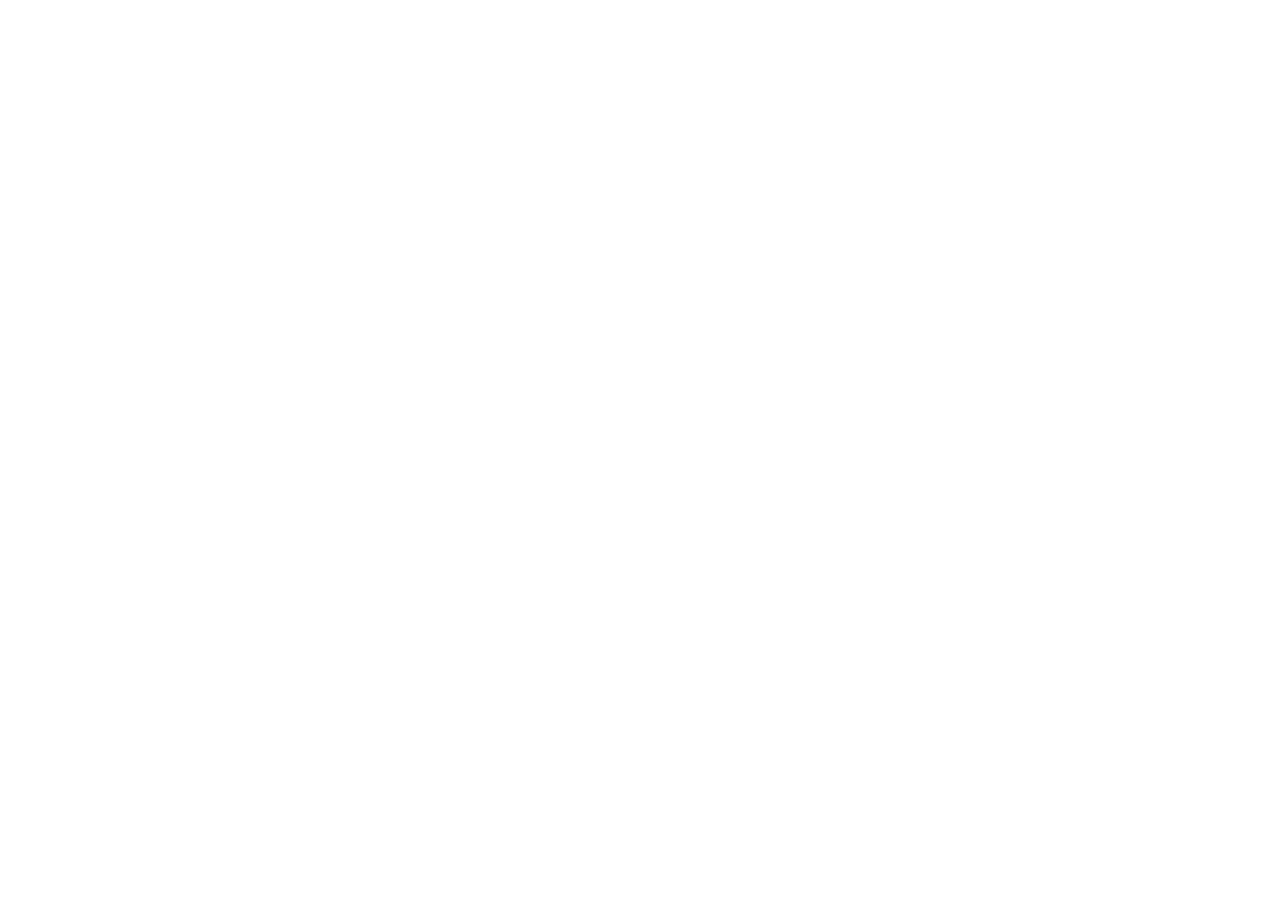
==== index.html @ 61d3b5d3 "Setup y variables de colores" ====
<!DOCTYPE html>
<html lang="en">
<head>
    <meta charset="UTF-8">
    <meta http-equiv="X-UA-Compatible" content="IE=edge">
    <meta name="viewport" content="width=device-width, initial-scale=1.0">
    <title>Yard Sale</title>
    <link rel="stylesheet" href="./css/main.css">
</head>
<body>
    
</body>
</html>
---- css/main.css ----
:root {
    --very-light-pink: #c7c7c7;
    --text-input-field: #f7f7f7;
    --hospital-green: #acd9b2;
    --white: #ffffff;
    --black: #000000;
}
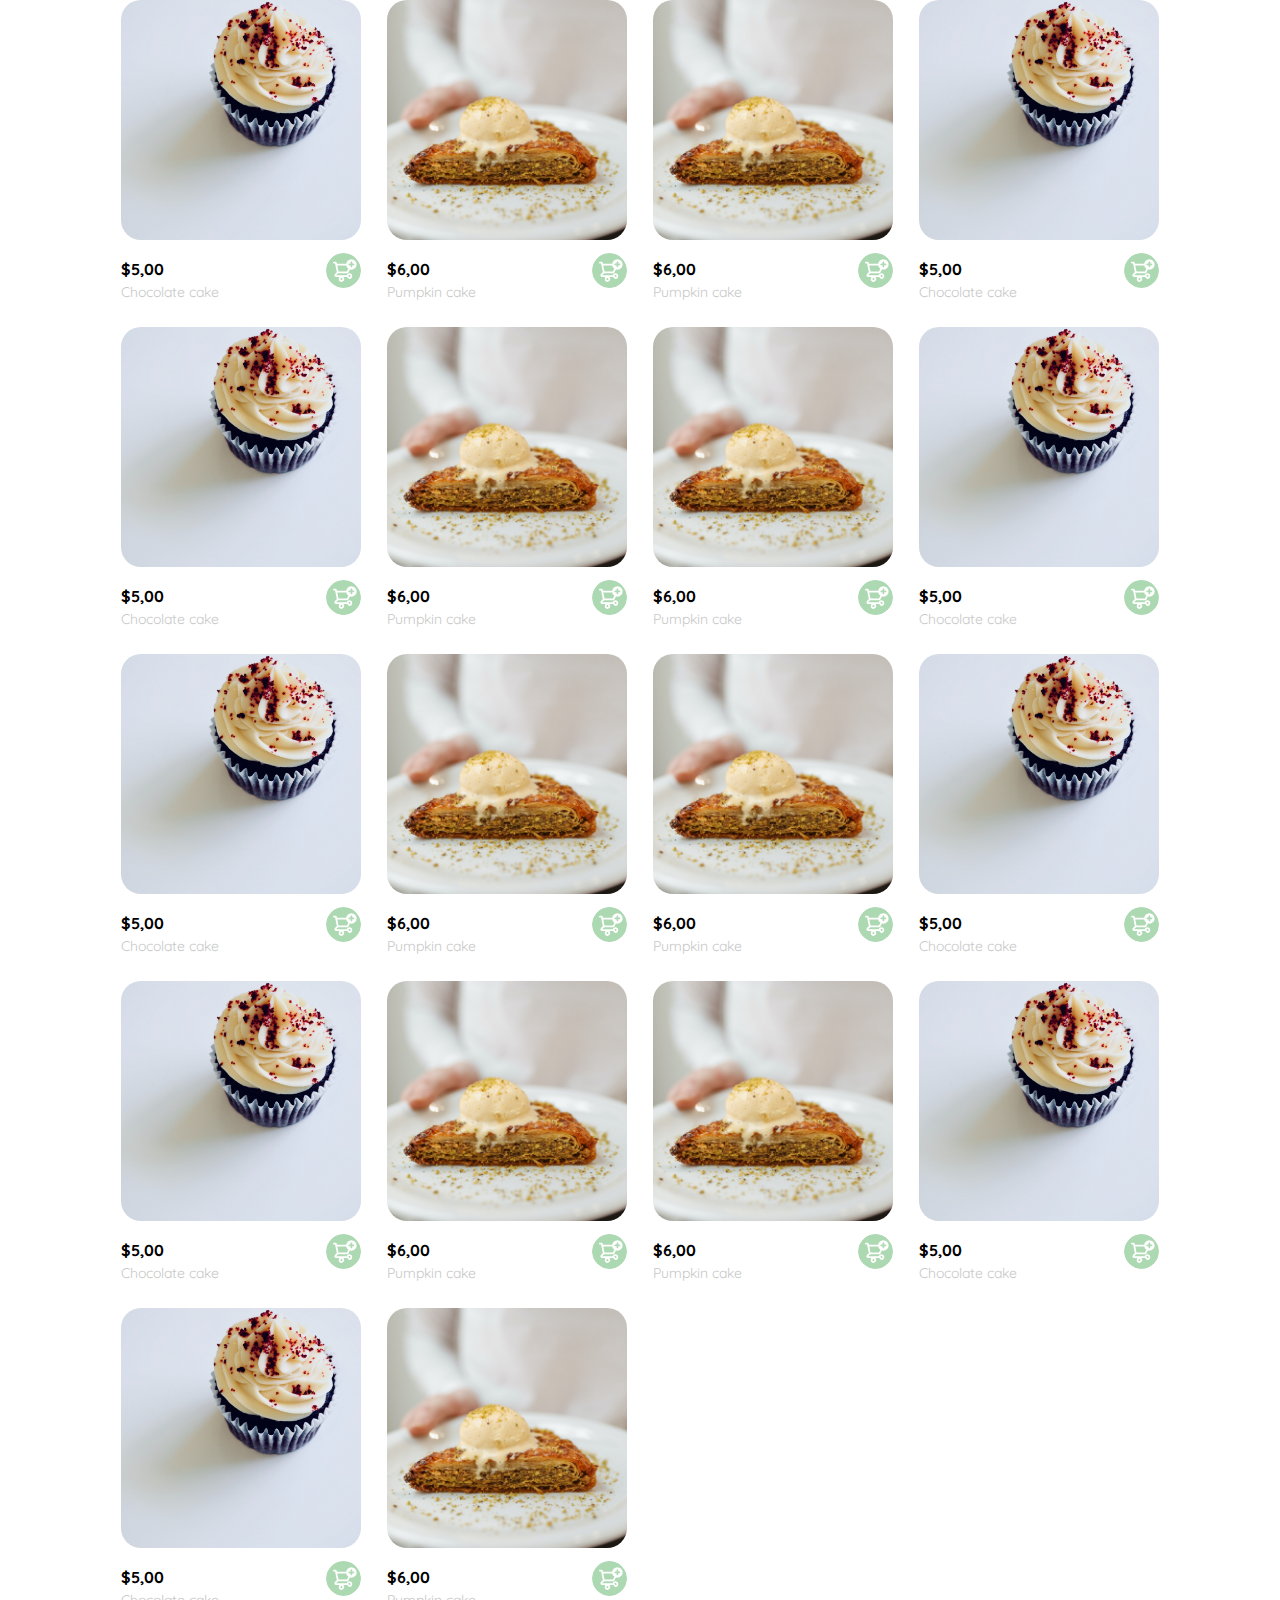
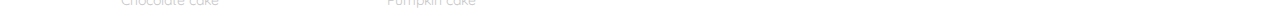
==== commit 43a2235a: "Añadido contenido a página principal, estilado, y añadidos archivos de producto" ====
--- a/index.html
+++ b/index.html
@@ -6,8 +6,251 @@
     <meta name="viewport" content="width=device-width, initial-scale=1.0">
     <title>Yard Sale</title>
     <link rel="stylesheet" href="./css/main.css">
+    <link rel="preconnect" href="https://fonts.googleapis.com">
+    <link rel="preconnect" href="https://fonts.gstatic.com" crossorigin>
+    <link href="https://fonts.googleapis.com/css2?family=Quicksand:wght@300;500;700&display=swap" rel="stylesheet">
 </head>
 <body>
-    
+    <header></header>
+    <main class="main">
+        <section class="main--container">
+            <div class="main--card-container">
+                <div class="main--product-card">
+                    <img src="./assets/Products/cake.jpg" alt="" srcset="">
+                    <div class="product-card--info">
+                        <div>
+                            <p>$5,00</p>
+                            <p>Chocolate cake</p>
+                        </div>
+                        <figure>
+                            <img src="./assets/Icons/bt_add_to_cart.svg">
+                        </figure>
+                    </div>
+                </div>
+
+                <div class="main--product-card">
+                    <img src="./assets/Products/cake-2.jpg" alt="" srcset="">
+                    <div class="product-card--info">
+                        <div>
+                            <p>$6,00</p>
+                            <p>Pumpkin cake</p>
+                        </div>
+                        <figure>
+                            <img src="./assets/Icons/bt_add_to_cart.svg">
+                        </figure>
+                    </div>
+                </div>
+
+                <div class="main--product-card">
+                    <img src="./assets/Products/cake-2.jpg" alt="" srcset="">
+                    <div class="product-card--info">
+                        <div>
+                            <p>$6,00</p>
+                            <p>Pumpkin cake</p>
+                        </div>
+                        <figure>
+                            <img src="./assets/Icons/bt_add_to_cart.svg">
+                        </figure>
+                    </div>
+                </div>
+
+                <div class="main--product-card">
+                    <img src="./assets/Products/cake.jpg" alt="" srcset="">
+                    <div class="product-card--info">
+                        <div>
+                            <p>$5,00</p>
+                            <p>Chocolate cake</p>
+                        </div>
+                        <figure>
+                            <img src="./assets/Icons/bt_add_to_cart.svg">
+                        </figure>
+                    </div>
+                </div>
+
+                <div class="main--product-card">
+                    <img src="./assets/Products/cake.jpg" alt="" srcset="">
+                    <div class="product-card--info">
+                        <div>
+                            <p>$5,00</p>
+                            <p>Chocolate cake</p>
+                        </div>
+                        <figure>
+                            <img src="./assets/Icons/bt_add_to_cart.svg">
+                        </figure>
+                    </div>
+                </div>
+
+                <div class="main--product-card">
+                    <img src="./assets/Products/cake-2.jpg" alt="" srcset="">
+                    <div class="product-card--info">
+                        <div>
+                            <p>$6,00</p>
+                            <p>Pumpkin cake</p>
+                        </div>
+                        <figure>
+                            <img src="./assets/Icons/bt_add_to_cart.svg">
+                        </figure>
+                    </div>
+                </div>
+
+                <div class="main--product-card">
+                    <img src="./assets/Products/cake-2.jpg" alt="" srcset="">
+                    <div class="product-card--info">
+                        <div>
+                            <p>$6,00</p>
+                            <p>Pumpkin cake</p>
+                        </div>
+                        <figure>
+                            <img src="./assets/Icons/bt_add_to_cart.svg">
+                        </figure>
+                    </div>
+                </div>
+
+                <div class="main--product-card">
+                    <img src="./assets/Products/cake.jpg" alt="" srcset="">
+                    <div class="product-card--info">
+                        <div>
+                            <p>$5,00</p>
+                            <p>Chocolate cake</p>
+                        </div>
+                        <figure>
+                            <img src="./assets/Icons/bt_add_to_cart.svg">
+                        </figure>
+                    </div>
+                </div>
+
+                <div class="main--product-card">
+                    <img src="./assets/Products/cake.jpg" alt="" srcset="">
+                    <div class="product-card--info">
+                        <div>
+                            <p>$5,00</p>
+                            <p>Chocolate cake</p>
+                        </div>
+                        <figure>
+                            <img src="./assets/Icons/bt_add_to_cart.svg">
+                        </figure>
+                    </div>
+                </div>
+
+                <div class="main--product-card">
+                    <img src="./assets/Products/cake-2.jpg" alt="" srcset="">
+                    <div class="product-card--info">
+                        <div>
+                            <p>$6,00</p>
+                            <p>Pumpkin cake</p>
+                        </div>
+                        <figure>
+                            <img src="./assets/Icons/bt_add_to_cart.svg">
+                        </figure>
+                    </div>
+                </div>
+
+                <div class="main--product-card">
+                    <img src="./assets/Products/cake-2.jpg" alt="" srcset="">
+                    <div class="product-card--info">
+                        <div>
+                            <p>$6,00</p>
+                            <p>Pumpkin cake</p>
+                        </div>
+                        <figure>
+                            <img src="./assets/Icons/bt_add_to_cart.svg">
+                        </figure>
+                    </div>
+                </div>
+
+                <div class="main--product-card">
+                    <img src="./assets/Products/cake.jpg" alt="" srcset="">
+                    <div class="product-card--info">
+                        <div>
+                            <p>$5,00</p>
+                            <p>Chocolate cake</p>
+                        </div>
+                        <figure>
+                            <img src="./assets/Icons/bt_add_to_cart.svg">
+                        </figure>
+                    </div>
+                </div>
+
+                <div class="main--product-card">
+                    <img src="./assets/Products/cake.jpg" alt="" srcset="">
+                    <div class="product-card--info">
+                        <div>
+                            <p>$5,00</p>
+                            <p>Chocolate cake</p>
+                        </div>
+                        <figure>
+                            <img src="./assets/Icons/bt_add_to_cart.svg">
+                        </figure>
+                    </div>
+                </div>
+
+                <div class="main--product-card">
+                    <img src="./assets/Products/cake-2.jpg" alt="" srcset="">
+                    <div class="product-card--info">
+                        <div>
+                            <p>$6,00</p>
+                            <p>Pumpkin cake</p>
+                        </div>
+                        <figure>
+                            <img src="./assets/Icons/bt_add_to_cart.svg">
+                        </figure>
+                    </div>
+                </div>
+
+                <div class="main--product-card">
+                    <img src="./assets/Products/cake-2.jpg" alt="" srcset="">
+                    <div class="product-card--info">
+                        <div>
+                            <p>$6,00</p>
+                            <p>Pumpkin cake</p>
+                        </div>
+                        <figure>
+                            <img src="./assets/Icons/bt_add_to_cart.svg">
+                        </figure>
+                    </div>
+                </div>
+
+                <div class="main--product-card">
+                    <img src="./assets/Products/cake.jpg" alt="" srcset="">
+                    <div class="product-card--info">
+                        <div>
+                            <p>$5,00</p>
+                            <p>Chocolate cake</p>
+                        </div>
+                        <figure>
+                            <img src="./assets/Icons/bt_add_to_cart.svg">
+                        </figure>
+                    </div>
+                </div>
+
+                <div class="main--product-card">
+                    <img src="./assets/Products/cake.jpg" alt="" srcset="">
+                    <div class="product-card--info">
+                        <div>
+                            <p>$5,00</p>
+                            <p>Chocolate cake</p>
+                        </div>
+                        <figure>
+                            <img src="./assets/Icons/bt_add_to_cart.svg">
+                        </figure>
+                    </div>
+                </div>
+
+                <div class="main--product-card">
+                    <img src="./assets/Products/cake-2.jpg" alt="" srcset="">
+                    <div class="product-card--info">
+                        <div>
+                            <p>$6,00</p>
+                            <p>Pumpkin cake</p>
+                        </div>
+                        <figure>
+                            <img src="./assets/Icons/bt_add_to_cart.svg">
+                        </figure>
+                    </div>
+                </div>
+
+            </div>
+        </section>
+    </main>
 </body>
 </html>--- a/css/main.css
+++ b/css/main.css
@@ -4,4 +4,76 @@
     --hospital-green: #acd9b2;
     --white: #ffffff;
     --black: #000000;
+    --sm: 1.4rem;
+    --md: 1.6rem;
+    --lg: 1.8rem;
+}
+
+* {
+    box-sizing: border-box;
+    padding: 0;
+    margin: 0;
+}
+
+html {
+    font-size: 62.5%;
+    font-family: 'Quicksand', sans-serif;
+}
+
+.main--card-container {
+    display: grid;
+    grid-template-columns: repeat(auto-fill, 240px);
+    gap: 26px;
+    place-content: center;
+}
+
+.main--product-card {
+    width: 240px;
+}
+
+.main--product-card img {
+    width: 240px;
+    height: 240px;
+    border-radius: 20px;
+    object-fit: cover;
+}
+
+.main--product-card figure img {
+    width: 35px;
+    height: 35px;
+}
+
+.product-card--info {
+    display: flex;
+    justify-content: space-between;
+    align-items: center;
+}
+
+.product-card--info div p:nth-child(1) {
+    font-weight: bold;
+    font-size: var(--md);
+    margin-top: 16px;
+    margin-bottom: 4px;
+}
+
+.product-card--info div p:nth-child(2) {
+    font-size: var(--sm);
+    color: var(--very-light-pink);
+}
+
+@media (max-width: 640px) {
+    .main--card-container {
+        grid-template-columns: repeat(auto-fill, 140px);
+    }
+
+    .main--product-card {
+        width: 140px;
+    }
+    
+    .main--product-card img {
+        width: 140px;
+        height: 140px;
+        border-radius: 20px;
+        object-fit: cover;
+    }
 }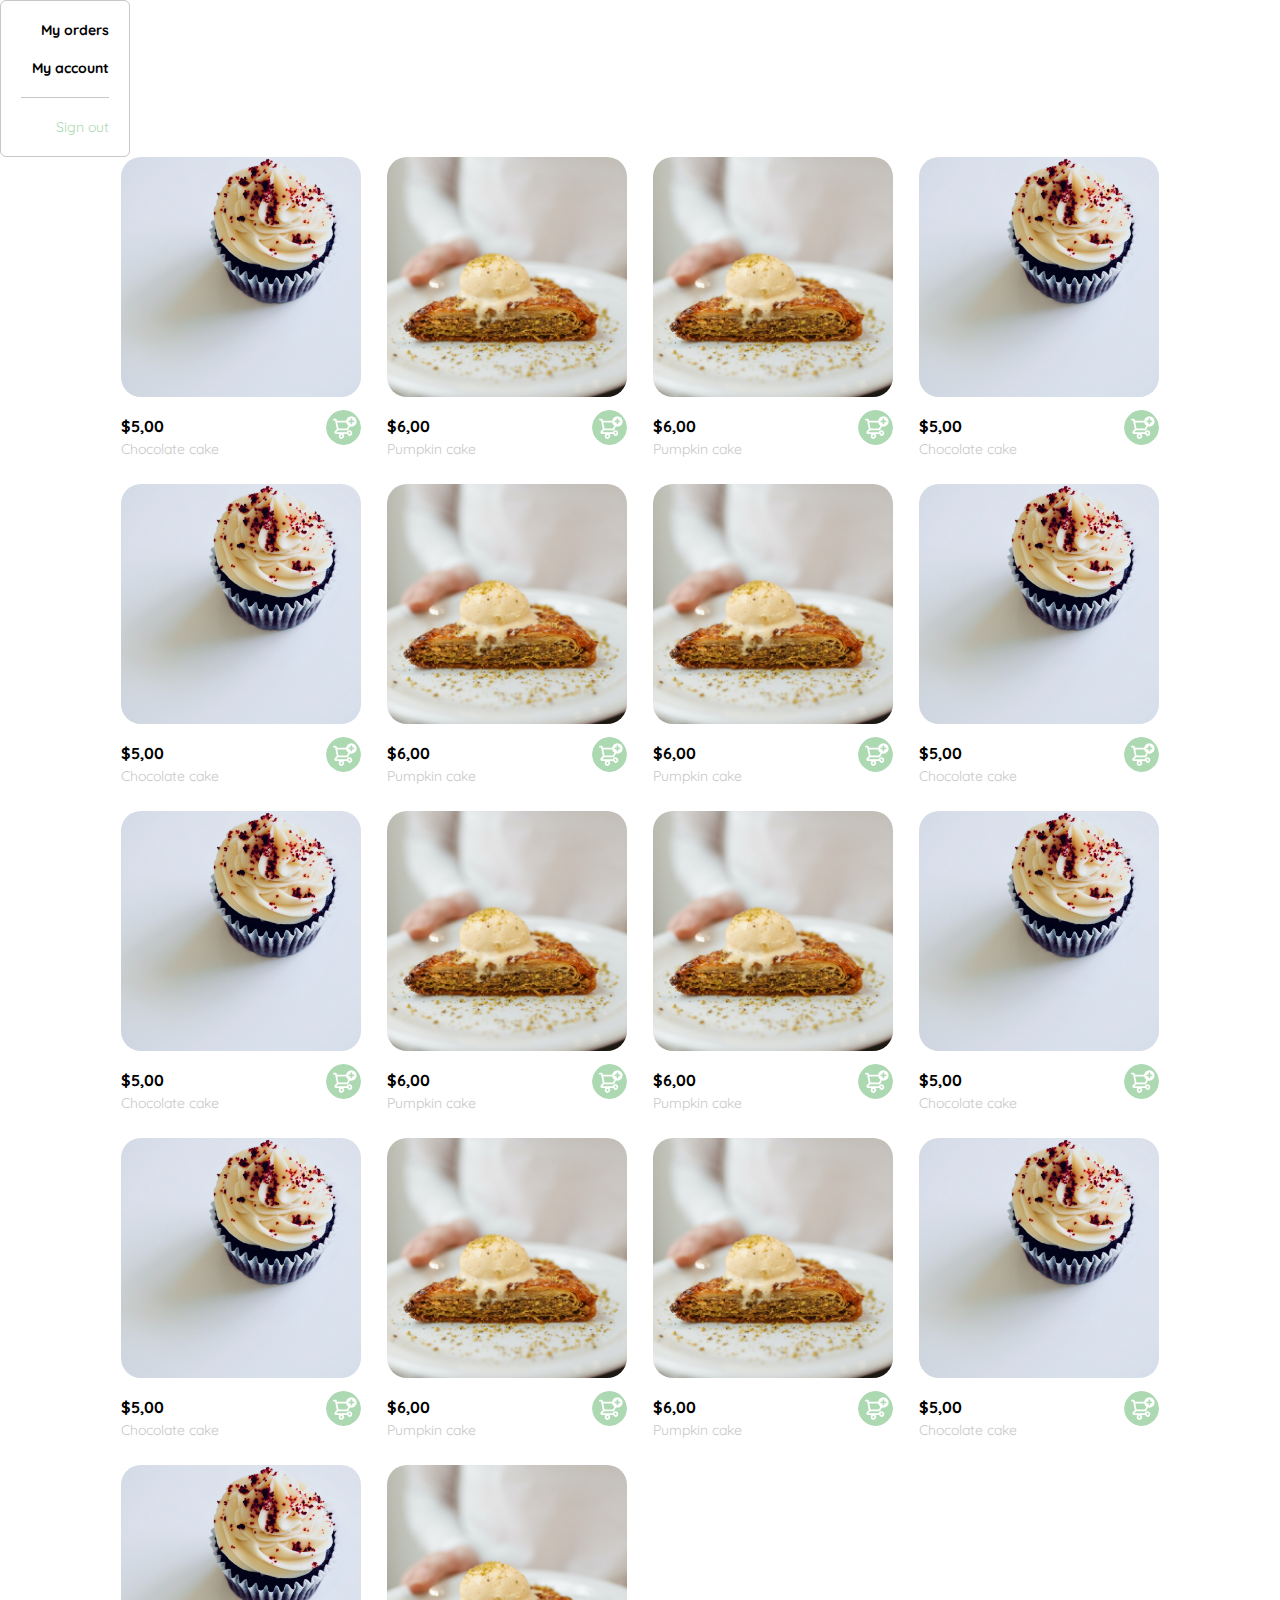
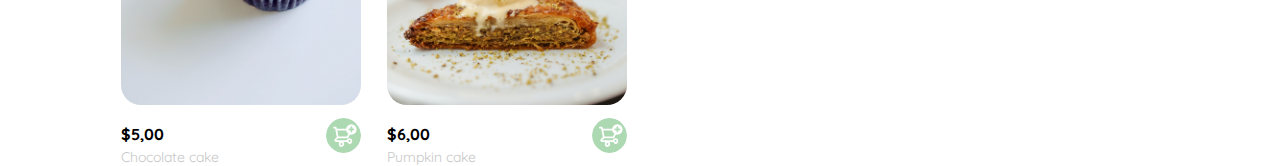
==== commit dbb874bc: "Añadido drop-down menu desktop" ====
--- a/index.html
+++ b/index.html
@@ -11,7 +11,15 @@
     <link href="https://fonts.googleapis.com/css2?family=Quicksand:wght@300;500;700&display=swap" rel="stylesheet">
 </head>
 <body>
-    <header></header>
+    <header class="header">
+        <nav class="desktop-menu">
+            <ul>
+                <li><a href="" class="desktop-menu--title">My orders</a></li>
+                <li><a href="" class="desktop-menu--title">My account</a></li>
+                <li><a href="" class="desktop-menu--title">Sign out</a></li>
+            </ul>
+        </nav>
+    </header>
     <main class="main">
         <section class="main--container">
             <div class="main--card-container">
--- a/css/main.css
+++ b/css/main.css
@@ -61,6 +61,44 @@
     color: var(--very-light-pink);
 }
 
+.desktop-menu {
+    width: 130px;
+    height: auto;
+    border: 1px solid var(--very-light-pink);
+    border-radius: 6px;
+    padding: 20px 20px 0 20px;
+}
+
+.desktop-menu ul {
+    list-style: none;
+}
+
+.desktop-menu ul li {
+    text-align: end;
+}
+
+.desktop-menu ul li:nth-child(1), .desktop-menu ul li:nth-child(2) {
+    font-weight: bold;
+}
+
+.desktop-menu ul li a {
+    color: var(--black);
+    font-size: var(--sm);
+    text-decoration: none;
+    display: inline-block;
+    margin-bottom: 20px;
+}
+
+.desktop-menu ul li:last-child {
+    padding-top: 20px;
+    border-top: 1px solid var(--very-light-pink);
+}
+
+.desktop-menu ul li:last-child a {
+    color: var(--hospital-green);
+    font-size: var(--sm);
+}
+
 @media (max-width: 640px) {
     .main--card-container {
         grid-template-columns: repeat(auto-fill, 140px);
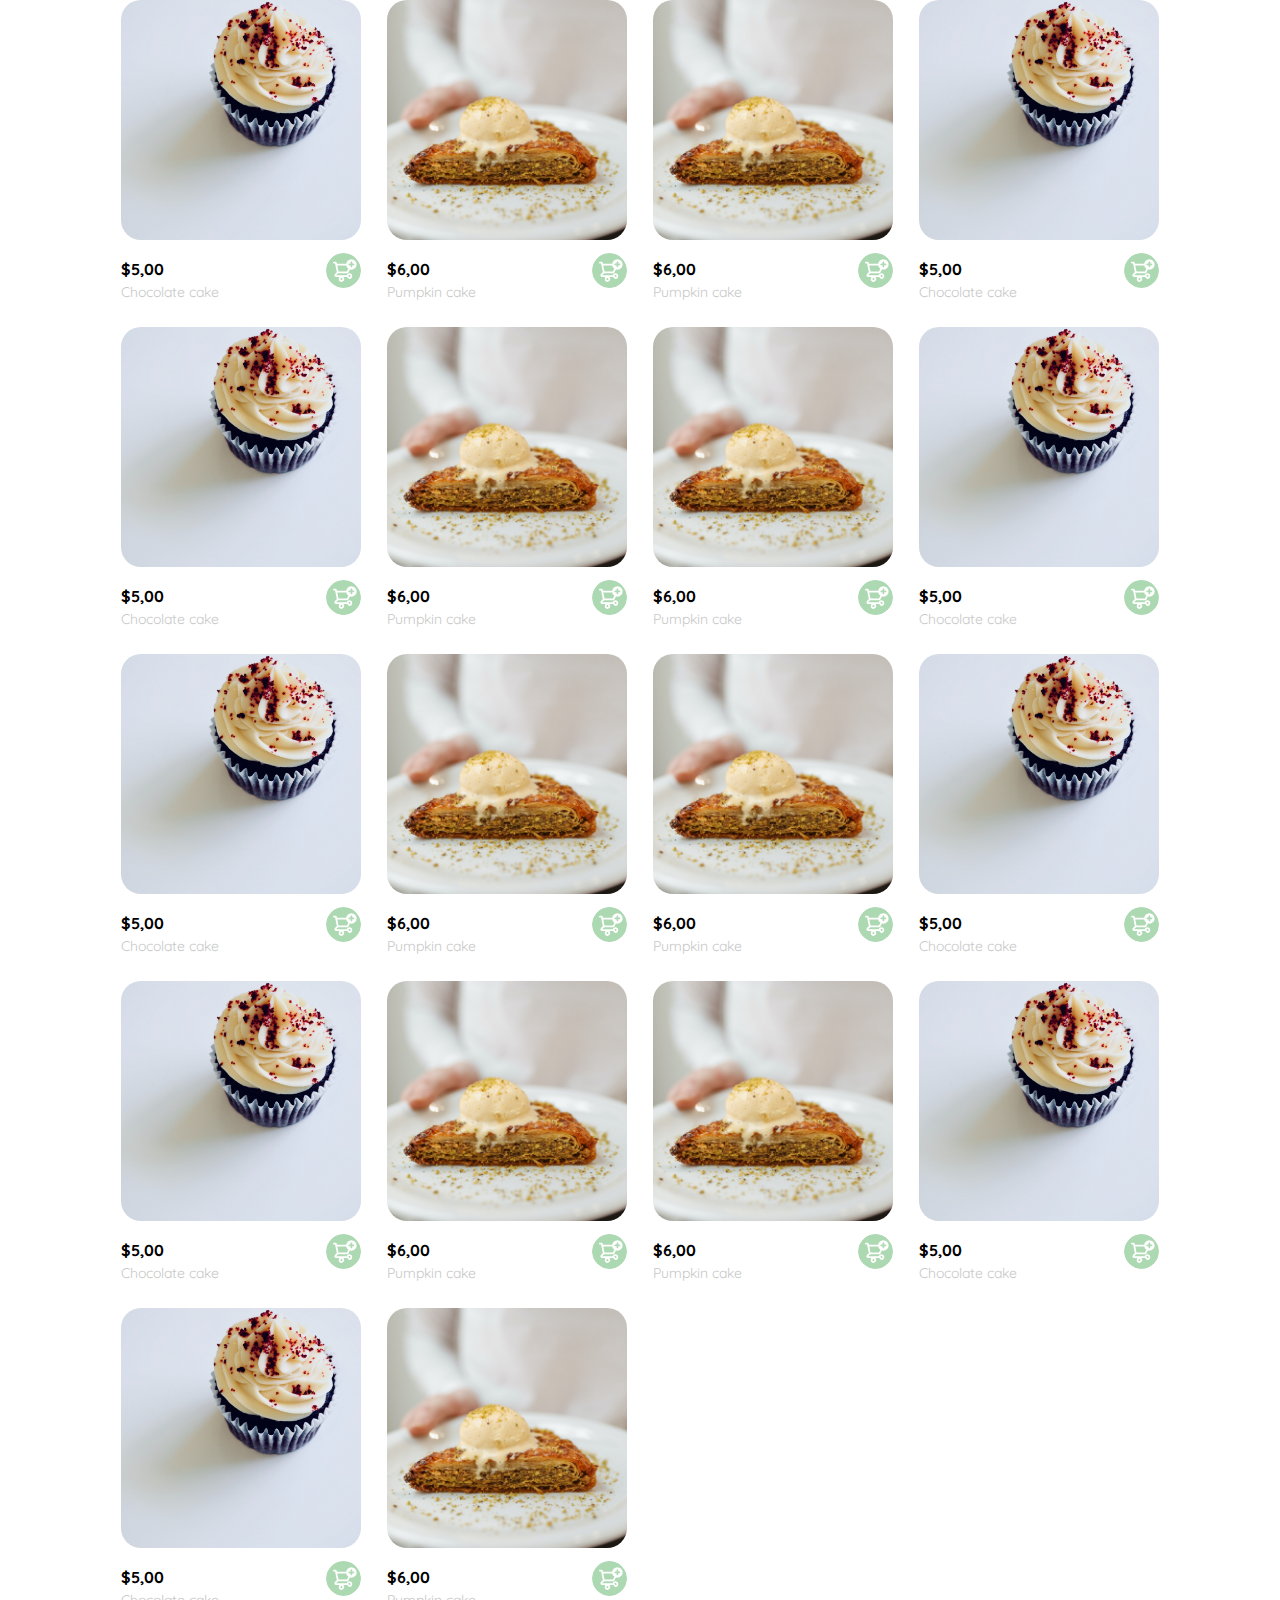
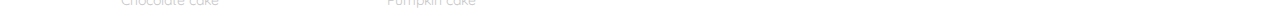
==== commit 65a213da: "Quitado html y css del menu desktop del index" ====
--- a/index.html
+++ b/index.html
@@ -11,15 +11,6 @@
     <link href="https://fonts.googleapis.com/css2?family=Quicksand:wght@300;500;700&display=swap" rel="stylesheet">
 </head>
 <body>
-    <header class="header">
-        <nav class="desktop-menu">
-            <ul>
-                <li><a href="" class="desktop-menu--title">My orders</a></li>
-                <li><a href="" class="desktop-menu--title">My account</a></li>
-                <li><a href="" class="desktop-menu--title">Sign out</a></li>
-            </ul>
-        </nav>
-    </header>
     <main class="main">
         <section class="main--container">
             <div class="main--card-container">
--- a/css/main.css
+++ b/css/main.css
@@ -61,44 +61,6 @@
     color: var(--very-light-pink);
 }
 
-.desktop-menu {
-    width: 130px;
-    height: auto;
-    border: 1px solid var(--very-light-pink);
-    border-radius: 6px;
-    padding: 20px 20px 0 20px;
-}
-
-.desktop-menu ul {
-    list-style: none;
-}
-
-.desktop-menu ul li {
-    text-align: end;
-}
-
-.desktop-menu ul li:nth-child(1), .desktop-menu ul li:nth-child(2) {
-    font-weight: bold;
-}
-
-.desktop-menu ul li a {
-    color: var(--black);
-    font-size: var(--sm);
-    text-decoration: none;
-    display: inline-block;
-    margin-bottom: 20px;
-}
-
-.desktop-menu ul li:last-child {
-    padding-top: 20px;
-    border-top: 1px solid var(--very-light-pink);
-}
-
-.desktop-menu ul li:last-child a {
-    color: var(--hospital-green);
-    font-size: var(--sm);
-}
-
 @media (max-width: 640px) {
     .main--card-container {
         grid-template-columns: repeat(auto-fill, 140px);
